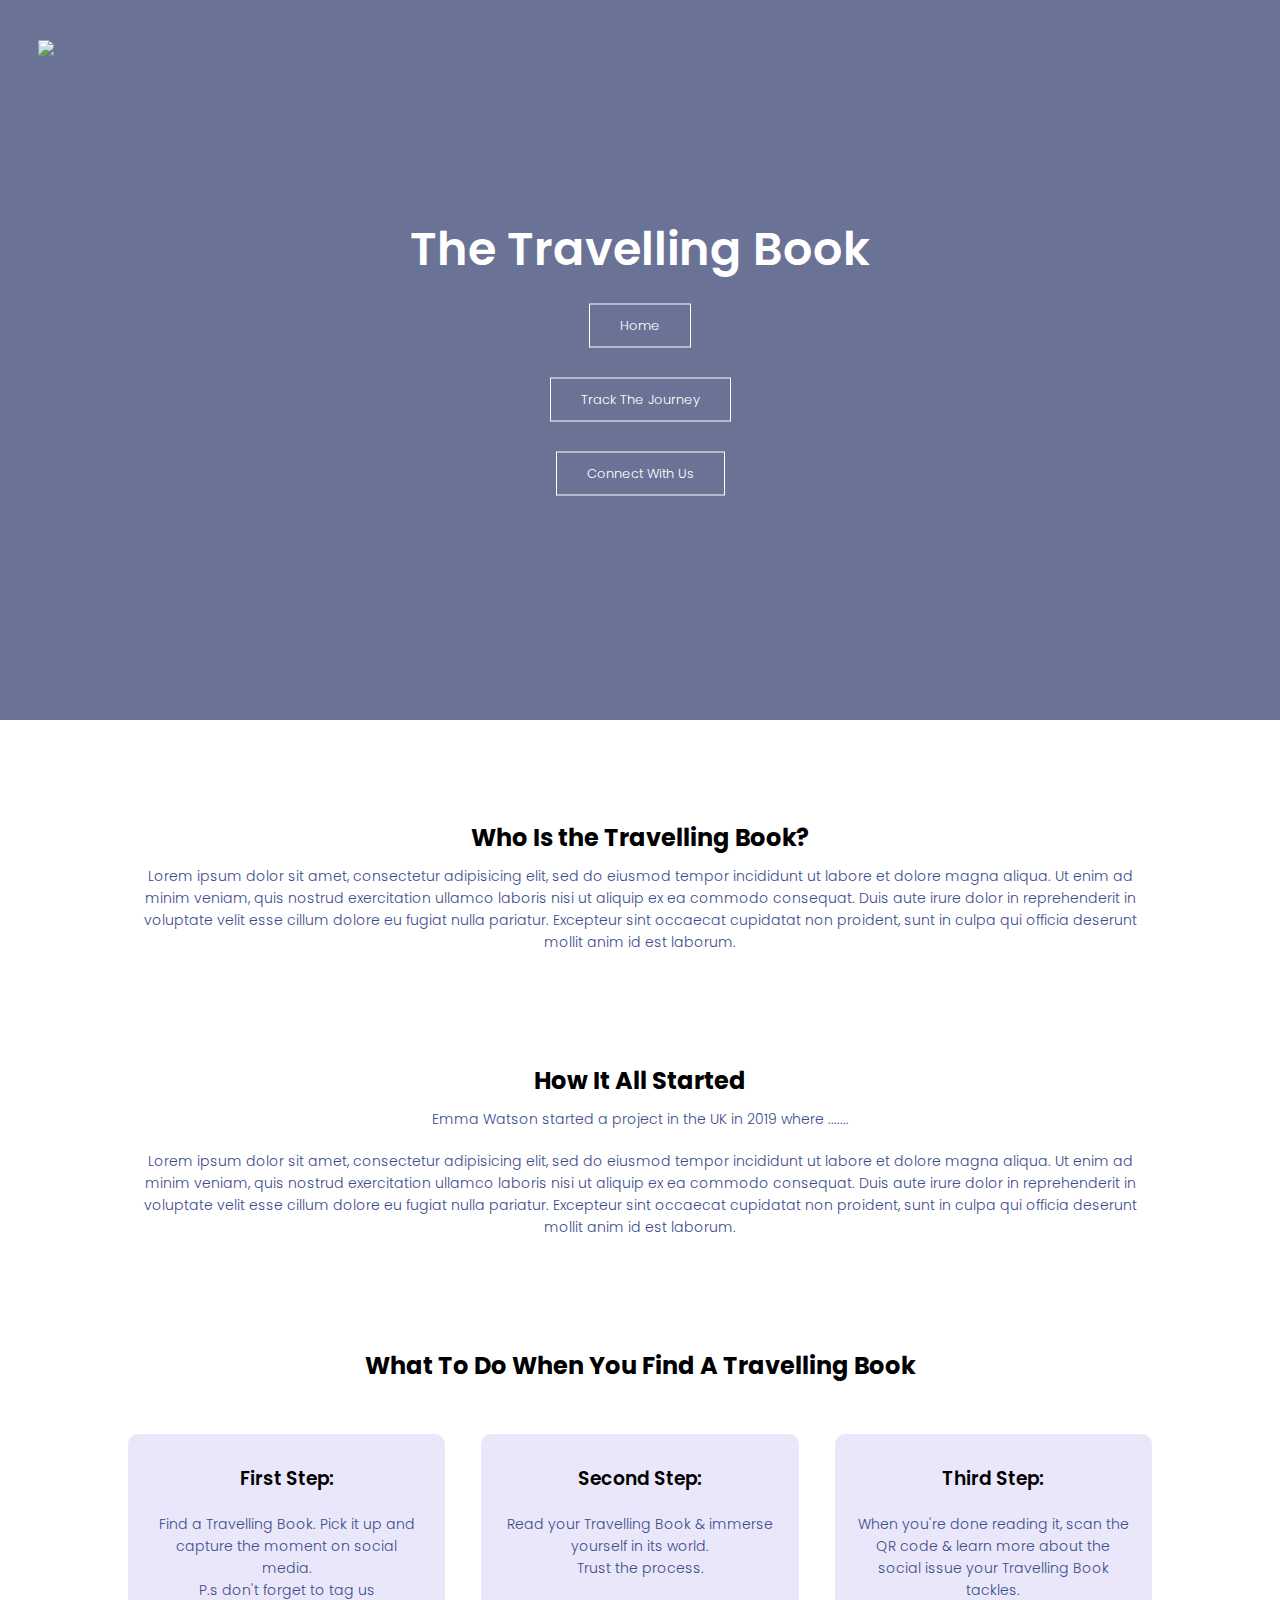
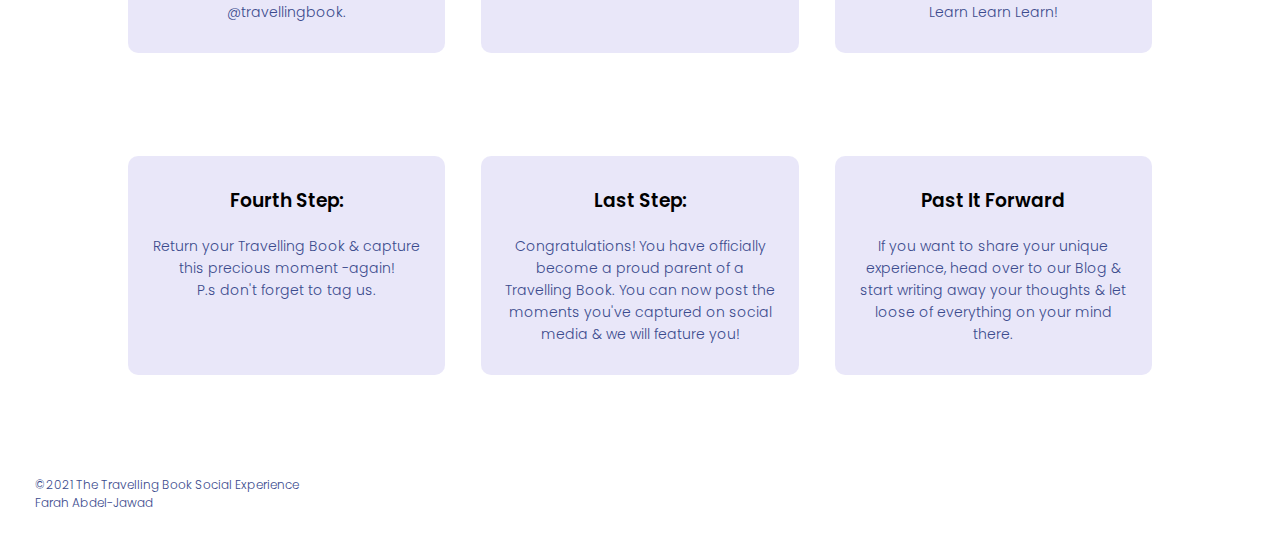
==== index.html @ 867956a1 "Add files via upload" ====
<!DOCTYPE html>
<html lang="en">
<head>
    <meta charset="UTF-8">
    <meta http-equiv="X-UA-Compatible" content="IE=edge">


    <meta name="viewport" content="width=device-width, initial-scale=1.0">

    <title class="title">The Travelling Book </title>

<!-- first link-->
    <link rel="stylesheet" 
    href="fma42_stylesheet.css"
    media="screen"
    charset="utf-8">
<!-- second link-->
    <link rel="preconnect" href="https://fonts.googleapis.com">
<link rel="preconnect" href="https://fonts.gstatic.com" crossorigin>
<link href="https://fonts.googleapis.com/css2?family=Poppins:ital,wght@0,200;0,300;0,400;0,600;1,200;1,300;1,600&display=swap" rel="stylesheet">
<!-- third link-->

 

</head>
<body>
   
    <section class= "header"> 
        
        <nav>
            <a href="index.html"><img src="images/logo.png"></a> 
            <!-- 
            <div class="nav-links">
                <ul>
                    <li><a href="">HOME</a></li>
                    <li><a href="">JOURNEY</a></li>
                    <li><a href="">CONNECT</a></li>
                </ul>
            </div>
            -->
    
        </nav>

    <div class= "text-box">
        <h1>The Travelling Book</h1>
    

     <!-- links below // what is in between the <a>s will be inside button box-->
        <p><a href="index.html" class="hero-btn" >Home</a></p>

        <p><a href="fma42_journey.html" class="hero-btn" >Track The Journey</a></p>

        <p><a href="fma42_connect.html" class="hero-btn">Connect With Us</a></p>

    </div>
    </section>
    
<!-- Who -->

<section class="who"> 
    <h2> Who Is the Travelling Book?</h2>
    <p>
        Lorem ipsum dolor sit amet, consectetur adipisicing elit, sed do eiusmod
        tempor incididunt ut labore et dolore magna aliqua. Ut enim ad minim
        veniam, quis nostrud exercitation ullamco laboris nisi ut aliquip ex ea
        commodo consequat. Duis aute irure dolor in reprehenderit in voluptate
        velit esse cillum dolore eu fugiat nulla pariatur. Excepteur sint
        occaecat cupidatat non proident, sunt in culpa qui officia deserunt
        mollit anim id est laborum.</p>

            

</section>
    
<!-- How -->

<section class="how"> 
    <h2> How It All Started</h2>
    <p>
        Emma Watson started a project in the UK in 2019 where ....... </p>
    <p>
        Lorem ipsum dolor sit amet, consectetur adipisicing elit, sed do eiusmod
        tempor incididunt ut labore et dolore magna aliqua. Ut enim ad minim
        veniam, quis nostrud exercitation ullamco laboris nisi ut aliquip ex ea
        commodo consequat. Duis aute irure dolor in reprehenderit in voluptate
        velit esse cillum dolore eu fugiat nulla pariatur. Excepteur sint
        occaecat cupidatat non proident, sunt in culpa qui officia deserunt
        mollit anim id est laborum.</p>

</section>

<!-- What -->

<section class="what"> 
    <h2> What To Do When You Find A Travelling Book</h2>

      <div class="row"> 
        <div class="what-col"> 
            <h3> First Step: </h3>
            <p> Find a Travelling Book. Pick it up and capture the moment on social media. 
                <br> P.s don't forget to tag us @travellingbook.  </p>
        </div>

        <div class="what-col"> 
            <h3> Second Step: </h3>
            <p> Read your Travelling Book & immerse yourself in its world. <br> Trust the process. </p>
        </div>

        <div class="what-col"> 
            <h3> Third Step: </h3>
            <p> When you're done reading it, scan the QR code & learn more about the social issue your Travelling Book tackles. 
                <br> Learn Learn Learn!  </p>
        </div>
    </div>
    <div class="row"> 
        <div class="what-col"> 
            <h3> Fourth Step: </h3>
            <p> Return your Travelling Book & capture this precious moment -again!
                <br> P.s don't forget to tag us. </p>
        </div>

        <div class="what-col"> 
            <h3> Last Step: </h3>
            <p> Congratulations! You have officially become a proud parent of a Travelling Book. 
                You can now post the moments you've captured on social media & we will feature you! 
                 </p>
        </div>

        <div class="what-col"> 
            <h3> Past It Forward</h3>
            <p> If you want to share your unique experience, head over to our Blog & start writing 
                away your thoughts & let loose of everything on your mind there. </p>
        </div>
    
</section>



<footer class="footer"> <!-- standard across all pages --> 
    <h6>&copy;2021 The Travelling Book Social Experience </h6>
    <h6> Farah Abdel-Jawad </h6>
  </footer>
</body>
</html>
---- fma42_stylesheet.css ----
*{
    margin: 0;
    padding: 0;
    font-family: 'Poppins', sans-serif;
}


.header{
    min-height: 80vh;
    width: 100%;
    background-image: linear-gradient(rgba(43, 55, 105, 0.7), rgba(43,55,105,0.7)),url(images/banner.png); 
    background-position: center;
    background-size: cover;
    position: relative;

}

.connect{
    min-height: 80vh;
    width: 100%;
    background-image: linear-gradient(rgba(43, 55, 105, 0.7), rgba(43,55,105,0.7)),url(images/connect.png); 
    background-position: center;
    background-size: cover;
    position: relative;
    !important
}

.journey{
    min-height: 80vh;
    width: 100%;
    background-image: linear-gradient(rgba(43, 55, 105, 0.7), rgba(43,55,105,0.7)),url(images/journey.png); 
    background-position: center;
    background-size: cover;
    position: relative;
    !important
}

nav{
    display: flex;
    padding: 3%;
    justify-content: space-between;
    align-items: center;
}
nav img{
    width: 150px;
}

/*
.nav-links{
    flex: 1;
    text-align: right;
}
@media (max-width: 300px){
    .nav-links{
        text-align: justify;
    }

}


.nav-links ul li{
    list-style: none;
    display: inline-block;
    padding: 8px 12px;
    position: relative;

}

.nav-links ul li a{
    color: #fff;
    text-decoration: none;
    font-size: 13px;
}

.nav-links ul li::after{
    content: '';
    width: 0%;
    height: 2px;
    background: #f5dc52;
    display: block;
    margin: auto;
    transition: 0.5s;
}

.nav-links ul li:hover::after{
    width: 100%;
}

*/



.text-box{
    width: 90%;
    color: #fff;
    position: absolute;
    top: 50%;
    left: 50%;
    transform: translate(-50%, -50%);
    text-align: center;
}

.text-box h1{
    font-size: 46px;
}

.text-box p{
    margin: 10px 0 0;
    font-size: 14px;
    color: #fff;
}


.hero-btn{
    display: inline-block;
    text-decoration: none;
    color: #fff;
    border: 1px solid #fff;
    padding: 10px 30px;
    font-size: 13px;
    background: transparent;
    position: relative;
    cursor: pointer;
}

.hero-btn:hover{
    border: 1px solid #f5dc52;
    background: #f5dc52;
    transition: 0.5s;
}

@media ( max-width: 300px) { 
    .text-box h1{
        font-size: 22px;
    }
    .nav-links ul li {
        display: block;
    }
    .nav-links{
        position: fixed;
        background: #f5dc52;
        height: 100vh;
        width: 200px;
        top: 0;
        right: 0;
        text-align: left;
        z-index: 2;
    }
}

.nav-links ul{
    padding: 30px;
}

/* End of header -----------------------------------------------*/

/*----- who -----*/
.who{
    width: 80%;
    margin: auto;
    text-align: center;
    padding-top: 100px;
}
h1{
    font-size: 36px;
    font-weight: 600;
}

p{
    color: rgb(59, 75, 141) ;
    font-size: 14px;
    font-weight: 300;
    line-height: 22px;
    padding: 10px;
}

/*----- how -----*/
.how{
    width: 80%;
    margin: auto;
    text-align: center;
    padding-top: 100px;
}


/*----- what -----*/
.what{
    width: 80%;
    margin: auto;
    text-align: center;
    padding-top: 100px;
}

h1{
    font-size: 36px;
    font-weight: 600;
}

p{
    color: rgb(59, 75, 141) ;
    font-size: 14px;
    font-weight: 300;
    line-height: 22px;
    padding: 10px;
}

.row{
    margin-top: 5%;
    display:flex;
    justify-content: space-between;
}


h3{
    text-align: center;
    font-weight: 600;
    margin: 10px 0;
}

.what-col{
    flex-basis: 31%;
    background: #7d72dd2c;
    border-radius: 10px;
    margin-bottom: 5%;
    padding: 20px 12px;
    box-sizing: border-box;
    transition: 0.2s;
}


.what-col:hover {
    box-shadow: 0 0 10px 10px rgba(212, 216, 151, 0.63);
}
@media (max-width: 300px){
    .row{
        flex-direction: column;
    }
}



/* ---------------------------------- NEW PAGE: journey page sub titles --------------------- */

/*----- books -----*/
.books{
    width: 80%;
    margin: auto;
    text-align: center;
    padding-top: 100px;
}


/*----- causes -----*/
.causes{
    width: 80%;
    margin: auto;
    text-align: center;
    padding-top: 100px;
}


/*----- how to -----*/
.howspot{
    width: 80%;
    margin: auto;
    text-align: center;
    padding-top: 100px;
}

/*----- prev places -----*/
.prevspot{
    width: 80%;
    margin: auto;
    text-align: center;
    padding-top: 100px;
}

.prevspot-col{
    flex-basis: 31%;
    background: #e2e47048;
    border-radius: 10px;
    margin-bottom: 5%;
    margin-top: 2.5%;
    padding: 10px 12px;
    box-sizing: border-box;
    transition: 0.2s;
}
/* ----------------------------------END journey page sub titles --------------------- */


/*----- final remark -----*/
.final{
    width: 80%;
    margin: auto;
    text-align: center;
    padding-top: 100px;
}



h4{
    font-size: 17px;
    font-weight: 500;
    color: rgb(59, 75, 141);
}



.prevspot-col:hover {
    box-shadow: 0 0 10px 10px rgba(148, 176, 223, 0.198);
}
@media (max-width: 300px){
    .row{
        flex-direction: column;
    }
}
*/

/* ---------------- books-------------*/

.books{
    width: 100%;
    margin: auto;
    text-align: center;
    padding-top: 50px;
}

.books-col{
    flex-basis: 32%;
    border-radius: 30px;
    margin-bottom: 30px;
    position: relative;
    overflow: hidden;
}

.books-col img{
    width: 85%;
    height: 80%;
    padding: 20px;
    border-radius: 60px;
    display: block;
}

/*
.layer{
    background:transparent;
    height: 100%;
    width: 100%;
    position: absolute;
    top: 0;
    left:0;
    transition:0.5s ;
}

.layer:hover{
    background: rgba(43, 55, 105, 0.7);
}
*/ 

.layer h3{
    width: 100%;
    font-weight: 500;
    color: black;
    font-size: 25px;
    bottom: 0;
    left: 50%;
    transform: translateX(-50%);
    position: absolute;
    opacity:0;
    transition: 0.5s;

}

/* --------------- causes -------*/
.causes{
    width: 80%;
    margin: auto;
    text-align: center;
    padding-top:50px;
}

.causes-col{
    flex-basis: 44%;
    border-radius: 10px;
    margin-bottom: 5%;
    text-align: center;
    padding:25px;
    cursor: pointer;
    display: flex;
   

}

.causes-col img{
    height: 40px;
    margin-left: 5px;
    margin-right: 30px;
    border-radius: 50%;
}

/* --------------- how to spot -------*/
 
.howspot{
    padding-top: 40px;
    margin-top: 20px;
}

.contactus{
    width: 80%;
    margin: auto;
}

.contact-col{
    flex-basis: 40%;
    margin-bottom: 30px;
    text-align: center;
}

.icon{
    margin-left: 0px;
}

.contact-col div{
    display: flex;
    align-items: center;
    margin-bottom: 40px;
    
}

.contact-col img{
    width: 40%;
    height: 40%;
    padding: 70px;
    border-radius: 30px;
    
}

.contact-col div .icon{
    font-size:28px;
    color:rgb(59, 75, 141)
    margin: 10px;
    margin-right: 30px;
    
}

.contact-col div p{
    padding: 0; 

}

.contact-col div h3{
    font-size: 20px;
    margin-bottom: 5px;
    color: #555;
    font-weight: 400;
}

.contact-col div h2{
    font-size: 30px;
    margin-bottom: 5px;
    color: rgb(108, 118, 177);
    font-weight: 600;
}

.contact-col input, .contact-col textarea{
    width: 100%;
    padding: 15px;
    margin-bottom: 17px;
    outline: none;
    border: 1px solid rgb(72, 95, 185);
    box-sizing: border-box;
}




h5{
    font-size: 16px;
    font-weight: 300;
    color: rgb(59, 75, 141);
}

h6{
    font-size: 12px;
    font-weight: 300;
    color: rgb(59, 75, 141);
}





.footer{
    padding:50px 35px 30px 35px;

}
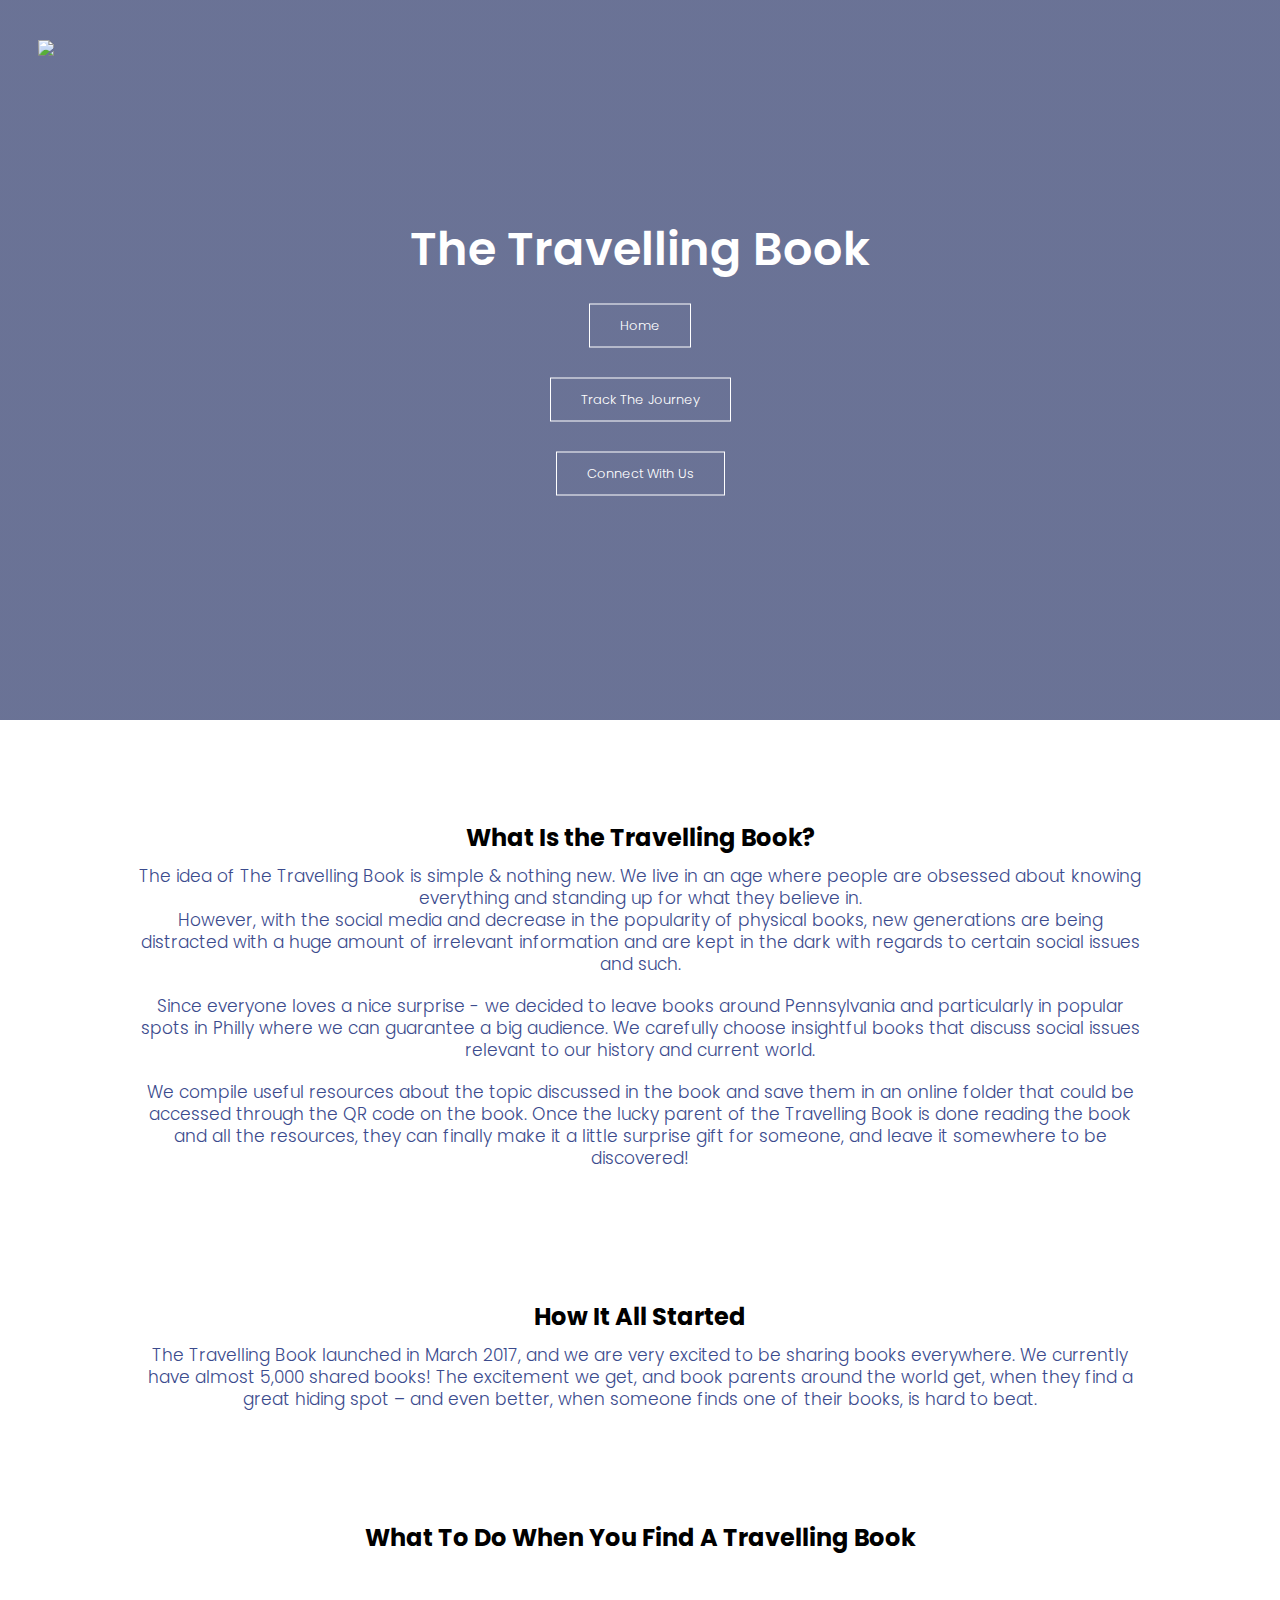
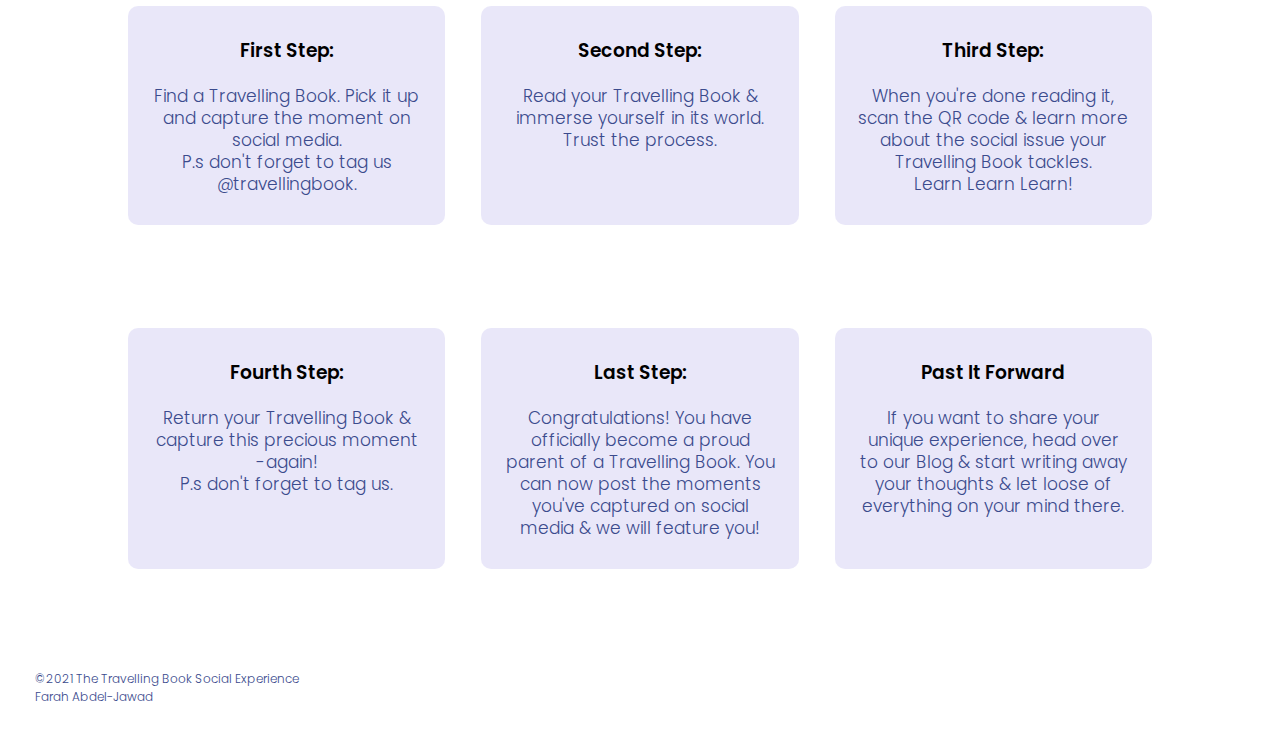
==== commit e2d7994b: "upload v3" ====
--- a/index.html
+++ b/index.html
@@ -28,7 +28,7 @@
     <section class= "header"> 
         
         <nav>
-            <a href="index.html"><img src="images/logo.png"></a> 
+            <a href="index.html"><img src="images/logo.jpeg"></a> 
             <!-- 
             <div class="nav-links">
                 <ul>
@@ -58,15 +58,26 @@
 <!-- Who -->
 
 <section class="who"> 
-    <h2> Who Is the Travelling Book?</h2>
+    <h2> What Is the Travelling Book?</h2>
     <p>
-        Lorem ipsum dolor sit amet, consectetur adipisicing elit, sed do eiusmod
-        tempor incididunt ut labore et dolore magna aliqua. Ut enim ad minim
-        veniam, quis nostrud exercitation ullamco laboris nisi ut aliquip ex ea
-        commodo consequat. Duis aute irure dolor in reprehenderit in voluptate
-        velit esse cillum dolore eu fugiat nulla pariatur. Excepteur sint
-        occaecat cupidatat non proident, sunt in culpa qui officia deserunt
-        mollit anim id est laborum.</p>
+        The idea of The Travelling Book is simple & nothing new. We live in an age where people are obsessed about knowing everything 
+        and standing up for what they believe in. <br>However, with the social media and decrease in the popularity of physical books,
+        new generations are being distracted with a huge amount of irrelevant information and are kept in the dark with regards 
+        to certain social issues and such. 
+        
+
+        <p>
+        Since everyone loves a nice surprise - we decided to leave books around Pennsylvania and particularly in popular spots
+        in Philly where we can guarantee a big audience. We carefully choose insightful books that discuss social issues relevant to our
+        history and current world. </p>
+        <p> We compile useful resources about the topic discussed in the book and save them in an 
+        online folder that could be accessed through the QR code on the book. Once the lucky parent of the Travelling Book is done reading the book 
+        and all the resources, they can finally make it a little surprise gift for someone, and leave it somewhere to be discovered!
+        </p>
+
+        
+         
+    </p>
 
             
 
@@ -76,16 +87,16 @@
 
 <section class="how"> 
     <h2> How It All Started</h2>
+    
     <p>
-        Emma Watson started a project in the UK in 2019 where ....... </p>
-    <p>
-        Lorem ipsum dolor sit amet, consectetur adipisicing elit, sed do eiusmod
-        tempor incididunt ut labore et dolore magna aliqua. Ut enim ad minim
-        veniam, quis nostrud exercitation ullamco laboris nisi ut aliquip ex ea
-        commodo consequat. Duis aute irure dolor in reprehenderit in voluptate
-        velit esse cillum dolore eu fugiat nulla pariatur. Excepteur sint
-        occaecat cupidatat non proident, sunt in culpa qui officia deserunt
-        mollit anim id est laborum.</p>
+        The Travelling Book launched in March 2017, and we are very excited to be sharing books everywhere.
+        We currently have almost 5,000 shared books! 
+        
+        The excitement we get, and book parents around the world get, when they find a great hiding spot – 
+        and even better, when someone finds one of their books, is hard to beat. 
+    </p>
+
+  
 
 </section>
 
--- a/fma42_stylesheet.css
+++ b/fma42_stylesheet.css
@@ -8,7 +8,7 @@
 .header{
     min-height: 80vh;
     width: 100%;
-    background-image: linear-gradient(rgba(43, 55, 105, 0.7), rgba(43,55,105,0.7)),url(images/banner.png); 
+    background-image: linear-gradient(rgba(43, 55, 105, 0.7), rgba(43,55,105,0.7)),url(images/banner.jpeg); 
     background-position: center;
     background-size: cover;
     position: relative;
@@ -18,7 +18,7 @@
 .connect{
     min-height: 80vh;
     width: 100%;
-    background-image: linear-gradient(rgba(43, 55, 105, 0.7), rgba(43,55,105,0.7)),url(images/connect.png); 
+    background-image: linear-gradient(rgba(43, 55, 105, 0.7), rgba(43,55,105,0.7)),url(images/connect.jpeg); 
     background-position: center;
     background-size: cover;
     position: relative;
@@ -28,7 +28,7 @@
 .journey{
     min-height: 80vh;
     width: 100%;
-    background-image: linear-gradient(rgba(43, 55, 105, 0.7), rgba(43,55,105,0.7)),url(images/journey.png); 
+    background-image: linear-gradient(rgba(43, 55, 105, 0.7), rgba(43,55,105,0.7)),url(images/journey.jpeg); 
     background-position: center;
     background-size: cover;
     position: relative;
@@ -198,7 +198,7 @@
 
 p{
     color: rgb(59, 75, 141) ;
-    font-size: 14px;
+    font-size: 17px;
     font-weight: 300;
     line-height: 22px;
     padding: 10px;
@@ -336,7 +336,7 @@
 .books-col img{
     width: 85%;
     height: 80%;
-    padding: 20px;
+    padding: 10px;
     border-radius: 60px;
     display: block;
 }
